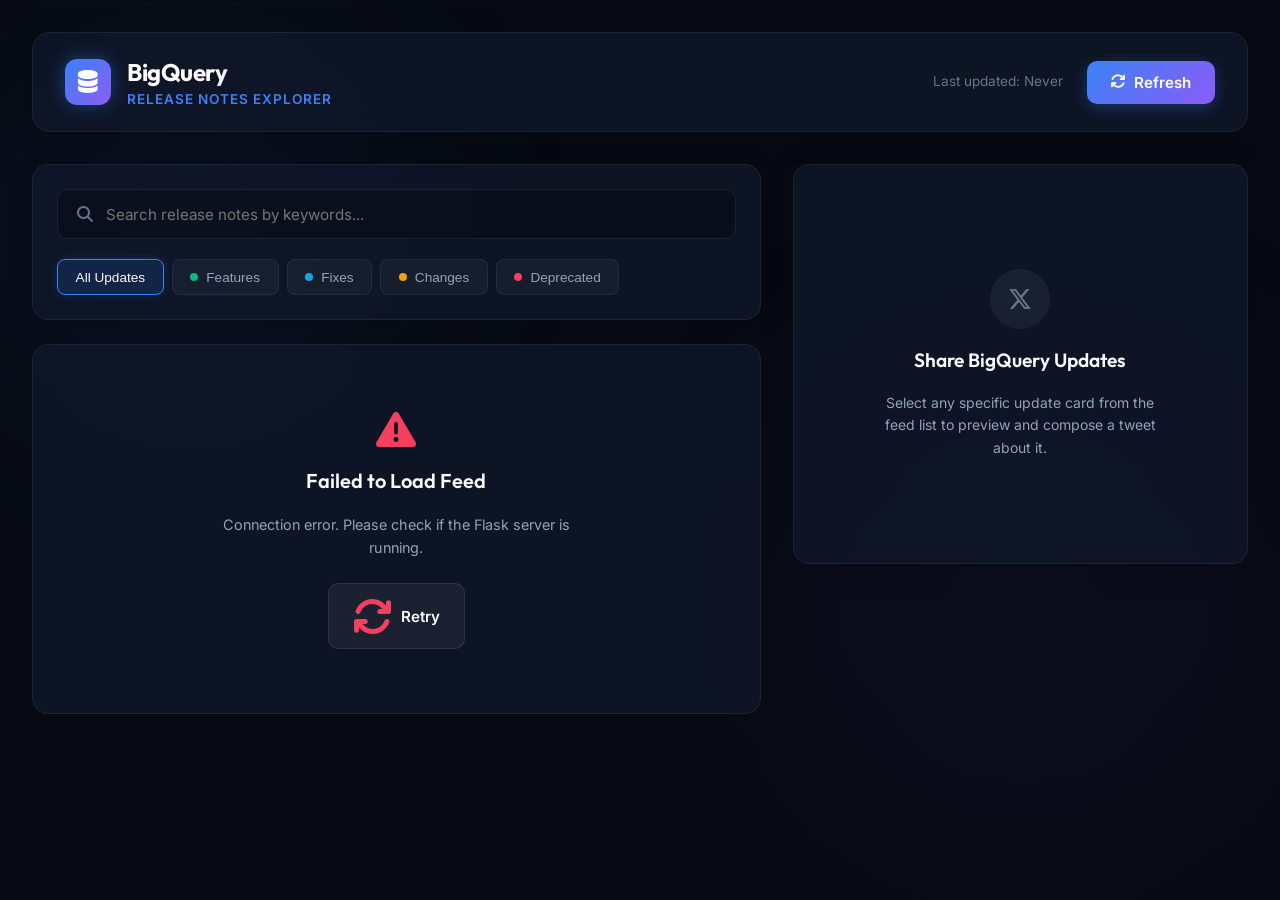
==== templates/index.html @ edd7fe23 "Initial commit: BigQuery Release Notes Explorer" ====
<!DOCTYPE html>
<html lang="en">
<head>
    <meta charset="UTF-8">
    <meta name="viewport" content="width=device-width, initial-scale=1.0">
    <title>BigQuery Release Notes Explorer</title>
    <!-- Google Fonts -->
    <link rel="preconnect" href="https://fonts.googleapis.com">
    <link rel="preconnect" href="https://fonts.gstatic.com" crossorigin>
    <link href="https://fonts.googleapis.com/css2?family=Inter:wght@300;400;500;600;700&family=Outfit:wght@400;500;600;700;800&display=swap" rel="stylesheet">
    <!-- FontAwesome for Premium Icons -->
    <link rel="stylesheet" href="https://cdnjs.cloudflare.com/ajax/libs/font-awesome/6.4.0/css/all.min.css">
    <!-- Custom Style -->
    <link rel="stylesheet" href="/static/css/style.css">
</head>
<body>
    <!-- Background Gradient Blobs for Rich Aesthetics -->
    <div class="bg-glow-1"></div>
    <div class="bg-glow-2"></div>

    <div class="app-container">
        <!-- Header -->
        <header class="app-header">
            <div class="header-logo">
                <div class="logo-icon">
                    <i class="fa-solid fa-database"></i>
                </div>
                <div class="logo-text">
                    <h1>BigQuery</h1>
                    <span>Release Notes Explorer</span>
                </div>
            </div>
            <div class="header-actions">
                <span id="last-updated" class="last-updated">Last updated: Never</span>
                <button id="refresh-btn" class="btn btn-primary btn-refresh" aria-label="Refresh release notes">
                    <i class="fa-solid fa-arrows-rotate spinner-icon"></i>
                    <span>Refresh</span>
                </button>
            </div>
        </header>

        <!-- Main Layout -->
        <main class="app-main">
            <!-- Left Panel: Release Notes List -->
            <section class="feed-section">
                <!-- Filters and Search -->
                <div class="filter-card">
                    <div class="search-box">
                        <i class="fa-solid fa-magnifying-glass search-icon"></i>
                        <input type="text" id="search-input" placeholder="Search release notes by keywords...">
                    </div>
                    <div class="filter-tabs">
                        <button class="filter-tab active" data-type="all">All Updates</button>
                        <button class="filter-tab" data-type="feature"><span class="badge badge-feature"></span> Features</button>
                        <button class="filter-tab" data-type="fix"><span class="badge badge-fix"></span> Fixes</button>
                        <button class="filter-tab" data-type="changed"><span class="badge badge-changed"></span> Changes</button>
                        <button class="filter-tab" data-type="deprecated"><span class="badge badge-deprecated"></span> Deprecated</button>
                    </div>
                </div>

                <!-- Feed Container -->
                <div id="feed-container" class="feed-container">
                    <!-- Loading state, error state, or feed cards will be injected here -->
                    <div class="feed-loading">
                        <i class="fa-solid fa-circle-notch fa-spin loading-spinner"></i>
                        <p>Fetching BigQuery release notes...</p>
                    </div>
                </div>
            </section>

            <!-- Right Panel: Sticky Twitter Share & Composer -->
            <section class="composer-section">
                <div id="composer-card" class="composer-card empty">
                    <!-- Empty State -->
                    <div id="composer-empty" class="composer-empty">
                        <div class="empty-icon">
                            <i class="fa-brands fa-x-twitter"></i>
                        </div>
                        <h3>Share BigQuery Updates</h3>
                        <p>Select any specific update card from the feed list to preview and compose a tweet about it.</p>
                    </div>

                    <!-- Composer Active State (Hidden initially) -->
                    <div id="composer-active" class="composer-active hidden">
                        <h3 class="composer-title"><i class="fa-solid fa-pen-nib"></i> Compose Tweet</h3>
                        
                        <!-- Selected Update Reference -->
                        <div class="selected-update-ref">
                            <div class="ref-meta">
                                <span id="ref-date" class="ref-date">June 12, 2026</span>
                                <span id="ref-badge" class="badge">Feature</span>
                            </div>
                            <p id="ref-snippet" class="ref-snippet">Snippet of the update...</p>
                        </div>

                        <!-- Tweet Preview (Mock Twitter Card) -->
                        <div class="tweet-preview-card">
                            <div class="tweet-header">
                                <div class="tweet-avatar">
                                    <i class="fa-solid fa-user-astronaut"></i>
                                </div>
                                <div class="tweet-author-info">
                                    <span class="tweet-author-name">Cloud Explorer</span>
                                    <span class="tweet-author-handle">@cloud_notes</span>
                                </div>
                                <i class="fa-brands fa-x-twitter tweet-platform-logo"></i>
                            </div>
                            <div class="tweet-body">
                                <textarea id="tweet-textarea" rows="5" placeholder="What's happening?"></textarea>
                            </div>
                            
                            <!-- Character Counter and Helper options -->
                            <div class="tweet-footer">
                                <div class="character-counter" id="char-counter">0 / 280</div>
                                <div class="tweet-actions">
                                    <button class="btn-icon" id="btn-shorten" title="Shorten content to fit limit">
                                        <i class="fa-solid fa-scissors"></i>
                                    </button>
                                    <button class="btn-icon" id="btn-add-hashtags" title="Append hashtags">
                                        <i class="fa-solid fa-hashtag"></i>
                                    </button>
                                </div>
                            </div>
                        </div>

                        <!-- Composer Buttons -->
                        <div class="composer-actions">
                            <button id="btn-copy" class="btn btn-secondary">
                                <i class="fa-regular fa-copy"></i> Copy Text
                            </button>
                            <button id="btn-tweet" class="btn btn-tweet-post">
                                <i class="fa-brands fa-x-twitter"></i> Post on X
                            </button>
                        </div>
                    </div>
                </div>
            </section>
        </main>
    </div>

    <!-- Notification system for Clipboard and success actions -->
    <div id="toast" class="toast hidden">
        <i class="fa-solid fa-circle-check toast-icon"></i>
        <span id="toast-message">Copied to clipboard!</span>
    </div>

    <!-- App Logic -->
    <script src="/static/js/app.js"></script>
</body>
</html>
---- static/css/style.css ----
/* Modern Sleek UI Stylesheet - BigQuery Release Notes Explorer */

:root {
    --bg-dark: #070a13;
    --card-bg: rgba(17, 24, 43, 0.75);
    --card-border: rgba(255, 255, 255, 0.06);
    --card-hover-border: rgba(59, 130, 246, 0.4);
    
    --text-primary: #f8fafc;
    --text-secondary: #94a3b8;
    --text-muted: #64748b;
    
    --primary: #3b82f6;
    --primary-gradient: linear-gradient(135deg, #3b82f6 0%, #8b5cf6 100%);
    --primary-glow: rgba(59, 130, 246, 0.25);
    
    --success: #10b981;
    --success-bg: rgba(16, 185, 129, 0.12);
    --info: #0ea5e9;
    --info-bg: rgba(14, 165, 233, 0.12);
    --warning: #f59e0b;
    --warning-bg: rgba(245, 158, 11, 0.12);
    --danger: #f43f5e;
    --danger-bg: rgba(244, 63, 94, 0.12);
    
    --font-heading: 'Outfit', -apple-system, BlinkMacSystemFont, "Segoe UI", Roboto, sans-serif;
    --font-body: 'Inter', -apple-system, BlinkMacSystemFont, "Segoe UI", Roboto, sans-serif;
    
    --transition-fast: 0.2s cubic-bezier(0.4, 0, 0.2, 1);
    --transition-normal: 0.3s cubic-bezier(0.4, 0, 0.2, 1);
}

/* Reset & Base Styles */
* {
    box-sizing: border-box;
    margin: 0;
    padding: 0;
}

body {
    background-color: var(--bg-dark);
    color: var(--text-primary);
    font-family: var(--font-body);
    min-height: 100vh;
    overflow-x: hidden;
    position: relative;
    line-height: 1.6;
}

/* Background Glowing Orbs */
.bg-glow-1 {
    position: fixed;
    top: -10%;
    left: -10%;
    width: 50vw;
    height: 50vw;
    border-radius: 50%;
    background: radial-gradient(circle, rgba(59, 130, 246, 0.08) 0%, rgba(139, 92, 246, 0) 70%);
    z-index: -1;
    pointer-events: none;
    filter: blur(80px);
}

.bg-glow-2 {
    position: fixed;
    bottom: -10%;
    right: -10%;
    width: 60vw;
    height: 60vw;
    border-radius: 50%;
    background: radial-gradient(circle, rgba(139, 92, 246, 0.06) 0%, rgba(59, 130, 246, 0) 70%);
    z-index: -1;
    pointer-events: none;
    filter: blur(100px);
}

/* App Container Layout */
.app-container {
    max-width: 1400px;
    margin: 0 auto;
    padding: 2rem;
    display: flex;
    flex-direction: column;
    gap: 2rem;
    min-height: 100vh;
}

/* Header styling */
.app-header {
    display: flex;
    justify-content: space-between;
    align-items: center;
    padding: 1.25rem 2rem;
    background: var(--card-bg);
    border: 1px solid var(--card-border);
    border-radius: 18px;
    backdrop-filter: blur(16px);
    -webkit-backdrop-filter: blur(16px);
    box-shadow: 0 4px 30px rgba(0, 0, 0, 0.2);
}

.header-logo {
    display: flex;
    align-items: center;
    gap: 1rem;
}

.logo-icon {
    width: 46px;
    height: 46px;
    border-radius: 12px;
    background: var(--primary-gradient);
    display: flex;
    align-items: center;
    justify-content: center;
    box-shadow: 0 0 20px rgba(59, 130, 246, 0.4);
}

.logo-icon i {
    font-size: 1.4rem;
    color: #fff;
}

.logo-text h1 {
    font-family: var(--font-heading);
    font-size: 1.5rem;
    font-weight: 700;
    letter-spacing: -0.5px;
    background: linear-gradient(120deg, #fff 40%, var(--text-secondary) 100%);
    -webkit-background-clip: text;
    -webkit-text-fill-color: transparent;
}

.logo-text span {
    font-size: 0.85rem;
    color: var(--primary);
    font-weight: 600;
    text-transform: uppercase;
    letter-spacing: 1px;
    display: block;
    margin-top: -2px;
}

.header-actions {
    display: flex;
    align-items: center;
    gap: 1.5rem;
}

.last-updated {
    font-size: 0.85rem;
    color: var(--text-muted);
}

/* Buttons */
.btn {
    display: inline-flex;
    align-items: center;
    justify-content: center;
    gap: 0.5rem;
    padding: 0.75rem 1.5rem;
    border-radius: 10px;
    font-family: var(--font-body);
    font-size: 0.95rem;
    font-weight: 600;
    cursor: pointer;
    transition: all var(--transition-fast);
    border: none;
    outline: none;
}

.btn-primary {
    background: var(--primary-gradient);
    color: #fff;
    box-shadow: 0 4px 15px rgba(59, 130, 246, 0.3);
}

.btn-primary:hover {
    transform: translateY(-2px);
    box-shadow: 0 6px 20px rgba(59, 130, 246, 0.4), 0 0 15px var(--primary-glow);
}

.btn-primary:active {
    transform: translateY(0);
}

.btn-secondary {
    background: rgba(255, 255, 255, 0.06);
    color: var(--text-primary);
    border: 1px solid rgba(255, 255, 255, 0.08);
}

.btn-secondary:hover {
    background: rgba(255, 255, 255, 0.12);
    border-color: rgba(255, 255, 255, 0.2);
}

.btn-tweet-post {
    background: #fff;
    color: #000;
    font-family: var(--font-heading);
    font-weight: 700;
}

.btn-tweet-post:hover {
    background: #e2e8f0;
    transform: translateY(-2px);
    box-shadow: 0 4px 15px rgba(255, 255, 255, 0.15);
}

.btn-icon {
    width: 38px;
    height: 38px;
    border-radius: 8px;
    background: rgba(255, 255, 255, 0.05);
    border: 1px solid rgba(255, 255, 255, 0.08);
    color: var(--text-secondary);
    cursor: pointer;
    display: inline-flex;
    align-items: center;
    justify-content: center;
    transition: all var(--transition-fast);
}

.btn-icon:hover {
    background: rgba(255, 255, 255, 0.1);
    color: var(--text-primary);
    border-color: rgba(255, 255, 255, 0.2);
}

/* Spinner Animation for Refresh Button */
.spinner-icon {
    transition: transform 0.8s ease-in-out;
}

.refreshing .spinner-icon {
    animation: rotate 1s linear infinite;
}

@keyframes rotate {
    from { transform: rotate(0deg); }
    to { transform: rotate(360deg); }
}

/* Main Content Grid */
.app-main {
    display: grid;
    grid-template-columns: 1.6fr 1fr;
    gap: 2rem;
    align-items: start;
}

/* Filters Component */
.filter-card {
    background: var(--card-bg);
    border: 1px solid var(--card-border);
    border-radius: 16px;
    padding: 1.5rem;
    margin-bottom: 1.5rem;
    backdrop-filter: blur(12px);
    display: flex;
    flex-direction: column;
    gap: 1.25rem;
    box-shadow: 0 4px 24px rgba(0, 0, 0, 0.15);
}

.search-box {
    position: relative;
    width: 100%;
}

.search-icon {
    position: absolute;
    left: 1.25rem;
    top: 50%;
    transform: translateY(-50%);
    color: var(--text-muted);
    font-size: 1rem;
}

.search-box input {
    width: 100%;
    padding: 0.9rem 1.25rem 0.9rem 3rem;
    background: rgba(0, 0, 0, 0.25);
    border: 1px solid rgba(255, 255, 255, 0.08);
    border-radius: 10px;
    color: var(--text-primary);
    font-family: var(--font-body);
    font-size: 0.95rem;
    transition: all var(--transition-fast);
    outline: none;
}

.search-box input:focus {
    border-color: var(--primary);
    box-shadow: 0 0 12px var(--primary-glow);
    background: rgba(0, 0, 0, 0.4);
}

.filter-tabs {
    display: flex;
    flex-wrap: wrap;
    gap: 0.5rem;
}

.filter-tab {
    background: rgba(255, 255, 255, 0.04);
    color: var(--text-secondary);
    border: 1px solid rgba(255, 255, 255, 0.06);
    padding: 0.6rem 1.1rem;
    border-radius: 8px;
    font-size: 0.85rem;
    font-weight: 500;
    cursor: pointer;
    transition: all var(--transition-fast);
    display: flex;
    align-items: center;
    gap: 0.5rem;
}

.filter-tab:hover {
    background: rgba(255, 255, 255, 0.08);
    color: var(--text-primary);
}

.filter-tab.active {
    background: rgba(59, 130, 246, 0.15);
    color: var(--text-primary);
    border-color: var(--primary);
    box-shadow: 0 0 10px rgba(59, 130, 246, 0.2);
}

/* Badges for types */
.badge {
    display: inline-flex;
    align-items: center;
    justify-content: center;
    width: 8px;
    height: 8px;
    border-radius: 50%;
}

.badge-feature { background-color: var(--success); }
.badge-fix { background-color: var(--info); }
.badge-changed { background-color: var(--warning); }
.badge-deprecated { background-color: var(--danger); }

/* Text badges for cards */
.tag-badge {
    padding: 0.3rem 0.75rem;
    border-radius: 20px;
    font-size: 0.75rem;
    font-weight: 600;
    text-transform: uppercase;
    letter-spacing: 0.5px;
}

.tag-badge.feature {
    background: var(--success-bg);
    color: var(--success);
}
.tag-badge.fix {
    background: var(--info-bg);
    color: var(--info);
}
.tag-badge.changed {
    background: var(--warning-bg);
    color: var(--warning);
}
.tag-badge.deprecated {
    background: var(--danger-bg);
    color: var(--danger);
}
.tag-badge.general {
    background: rgba(255, 255, 255, 0.08);
    color: var(--text-secondary);
}

/* Feed Container States */
.feed-container {
    display: flex;
    flex-direction: column;
    gap: 1.5rem;
}

.feed-loading, .feed-error, .feed-empty {
    background: var(--card-bg);
    border: 1px solid var(--card-border);
    border-radius: 16px;
    padding: 4rem 2rem;
    text-align: center;
    backdrop-filter: blur(12px);
    display: flex;
    flex-direction: column;
    align-items: center;
    justify-content: center;
    gap: 1rem;
}

.loading-spinner {
    font-size: 2.5rem;
    color: var(--primary);
}

.feed-loading p {
    color: var(--text-secondary);
    font-size: 0.95rem;
}

.feed-error i {
    font-size: 2.5rem;
    color: var(--danger);
}

.feed-error h3 {
    font-family: var(--font-heading);
    font-size: 1.25rem;
    font-weight: 600;
}

.feed-error p {
    color: var(--text-secondary);
    max-width: 400px;
    font-size: 0.9rem;
}

/* Release Group (By Date) */
.release-date-group {
    display: flex;
    flex-direction: column;
    gap: 0.75rem;
}

.group-date-header {
    font-family: var(--font-heading);
    font-size: 1.1rem;
    font-weight: 700;
    color: var(--text-secondary);
    padding-left: 0.5rem;
    margin-top: 0.5rem;
    display: flex;
    align-items: center;
    gap: 0.75rem;
}

.group-date-header::after {
    content: '';
    flex: 1;
    height: 1px;
    background: rgba(255, 255, 255, 0.06);
}

/* Release Item Card */
.release-item-card {
    background: var(--card-bg);
    border: 1px solid var(--card-border);
    border-radius: 12px;
    padding: 1.25rem 1.5rem;
    cursor: pointer;
    transition: all var(--transition-normal);
    position: relative;
    overflow: hidden;
    backdrop-filter: blur(8px);
}

.release-item-card::before {
    content: '';
    position: absolute;
    top: 0;
    left: 0;
    bottom: 0;
    width: 4px;
    background: transparent;
    transition: all var(--transition-fast);
}

.release-item-card:hover {
    transform: translateY(-2px);
    border-color: rgba(255, 255, 255, 0.15);
    background: rgba(23, 31, 56, 0.85);
    box-shadow: 0 6px 20px rgba(0, 0, 0, 0.15);
}

/* Selected Card State */
.release-item-card.selected {
    border-color: var(--primary);
    background: rgba(23, 31, 56, 0.95);
    box-shadow: 0 0 20px var(--primary-glow);
}

.release-item-card.selected::before {
    background: var(--primary-gradient);
}

/* Specific color tags matching on left side of selected card */
.release-item-card.selected.type-feature::before { background: var(--success); }
.release-item-card.selected.type-fix::before { background: var(--info); }
.release-item-card.selected.type-changed::before { background: var(--warning); }
.release-item-card.selected.type-deprecated::before { background: var(--danger); }

.release-item-card.type-feature:hover { border-color: rgba(16, 185, 129, 0.3); }
.release-item-card.type-fix:hover { border-color: rgba(14, 165, 233, 0.3); }
.release-item-card.type-changed:hover { border-color: rgba(245, 158, 11, 0.3); }
.release-item-card.type-deprecated:hover { border-color: rgba(244, 63, 94, 0.3); }

.release-card-header {
    display: flex;
    justify-content: space-between;
    align-items: center;
    margin-bottom: 0.75rem;
}

.card-meta {
    display: flex;
    align-items: center;
    gap: 0.75rem;
}

.card-select-indicator {
    color: var(--text-muted);
    font-size: 0.85rem;
    display: flex;
    align-items: center;
    gap: 0.25rem;
    opacity: 0;
    transition: opacity var(--transition-fast);
}

.release-item-card:hover .card-select-indicator {
    opacity: 1;
}

.release-item-card.selected .card-select-indicator {
    opacity: 1;
    color: var(--primary);
}

.release-card-body {
    color: var(--text-secondary);
    font-size: 0.925rem;
}

/* Format release note HTML styling inside body */
.release-card-body p {
    margin-bottom: 0.75rem;
}
.release-card-body p:last-child {
    margin-bottom: 0;
}

.release-card-body a {
    color: var(--primary);
    text-decoration: none;
    font-weight: 500;
    transition: color var(--transition-fast);
}

.release-card-body a:hover {
    color: #8b5cf6;
    text-decoration: underline;
}

.release-card-body code {
    background: rgba(0, 0, 0, 0.3);
    color: #e2e8f0;
    padding: 0.15rem 0.4rem;
    border-radius: 4px;
    font-family: monospace;
    font-size: 0.85rem;
    border: 1px solid rgba(255, 255, 255, 0.05);
}

.release-card-body ul, .release-card-body ol {
    margin-left: 1.25rem;
    margin-bottom: 0.75rem;
}

.release-card-body li {
    margin-bottom: 0.25rem;
}

/* Composer Right Column Panel */
.composer-section {
    position: sticky;
    top: 2rem;
}

.composer-card {
    background: var(--card-bg);
    border: 1px solid var(--card-border);
    border-radius: 16px;
    padding: 2rem;
    backdrop-filter: blur(12px);
    box-shadow: 0 4px 30px rgba(0, 0, 0, 0.15);
    transition: all var(--transition-normal);
    min-height: 400px;
    display: flex;
    flex-direction: column;
}

/* Empty composer state */
.composer-empty {
    display: flex;
    flex-direction: column;
    align-items: center;
    justify-content: center;
    text-align: center;
    flex: 1;
    gap: 1rem;
    padding: 3rem 1rem;
}

.empty-icon {
    width: 60px;
    height: 60px;
    border-radius: 50%;
    background: rgba(255, 255, 255, 0.05);
    display: flex;
    align-items: center;
    justify-content: center;
    font-size: 1.5rem;
    color: var(--text-muted);
}

.composer-empty h3 {
    font-family: var(--font-heading);
    font-size: 1.2rem;
    font-weight: 600;
}

.composer-empty p {
    color: var(--text-secondary);
    font-size: 0.875rem;
    max-width: 280px;
}

/* Composer Active State */
.composer-active {
    display: flex;
    flex-direction: column;
    gap: 1.5rem;
    height: 100%;
}

.composer-title {
    font-family: var(--font-heading);
    font-size: 1.25rem;
    font-weight: 700;
    display: flex;
    align-items: center;
    gap: 0.5rem;
}

/* Selection context snippet */
.selected-update-ref {
    background: rgba(0, 0, 0, 0.2);
    border: 1px solid rgba(255, 255, 255, 0.04);
    border-radius: 10px;
    padding: 1rem;
}

.ref-meta {
    display: flex;
    justify-content: space-between;
    align-items: center;
    margin-bottom: 0.5rem;
}

.ref-date {
    font-size: 0.8rem;
    font-weight: 500;
    color: var(--text-muted);
}

.ref-snippet {
    font-size: 0.85rem;
    color: var(--text-secondary);
    display: -webkit-box;
    -webkit-line-clamp: 2;
    -webkit-box-orient: vertical;
    overflow: hidden;
}

/* Mock Twitter Card styling */
.tweet-preview-card {
    border: 1px solid rgba(255, 255, 255, 0.08);
    background: #000000;
    border-radius: 14px;
    padding: 1.25rem;
    display: flex;
    flex-direction: column;
    gap: 0.75rem;
    box-shadow: 0 4px 20px rgba(0, 0, 0, 0.3);
}

.tweet-header {
    display: flex;
    align-items: center;
    gap: 0.75rem;
    position: relative;
}

.tweet-avatar {
    width: 40px;
    height: 40px;
    border-radius: 50%;
    background: var(--primary-gradient);
    display: flex;
    align-items: center;
    justify-content: center;
    color: #fff;
    font-size: 1.1rem;
}

.tweet-author-info {
    display: flex;
    flex-direction: column;
}

.tweet-author-name {
    font-weight: 700;
    font-size: 0.95rem;
    color: #f7f9f9;
}

.tweet-author-handle {
    color: #71767b;
    font-size: 0.85rem;
}

.tweet-platform-logo {
    position: absolute;
    right: 0;
    top: 0;
    font-size: 1.2rem;
    color: #71767b;
}

.tweet-body textarea {
    width: 100%;
    background: transparent;
    border: none;
    resize: none;
    color: #e7e9ea;
    font-family: -apple-system, BlinkMacSystemFont, "Segoe UI", Roboto, Helvetica, Arial, sans-serif;
    font-size: 1rem;
    line-height: 1.5;
    outline: none;
    margin-top: 0.25rem;
}

.tweet-footer {
    display: flex;
    justify-content: space-between;
    align-items: center;
    border-top: 1px solid #2f3336;
    padding-top: 0.75rem;
}

.character-counter {
    font-size: 0.8rem;
    color: #71767b;
    font-weight: 500;
}

.character-counter.warning {
    color: var(--warning);
}

.character-counter.danger {
    color: var(--danger);
    font-weight: 700;
}

.tweet-actions {
    display: flex;
    gap: 0.5rem;
}

.composer-actions {
    display: grid;
    grid-template-columns: 1fr 1fr;
    gap: 1rem;
    margin-top: auto;
}

/* Toast Notification */
.toast {
    position: fixed;
    bottom: 2rem;
    right: 2rem;
    background: #1e293b;
    border: 1px solid rgba(255, 255, 255, 0.1);
    padding: 1rem 1.5rem;
    border-radius: 10px;
    box-shadow: 0 10px 25px rgba(0, 0, 0, 0.3);
    display: flex;
    align-items: center;
    gap: 0.75rem;
    z-index: 9999;
    transform: translateY(0);
    transition: opacity var(--transition-normal), transform var(--transition-normal);
}

.toast.hidden {
    opacity: 0;
    transform: translateY(20px);
    pointer-events: none;
}

.toast-icon {
    color: var(--success);
    font-size: 1.2rem;
}

#toast-message {
    font-size: 0.9rem;
    font-weight: 500;
}

/* Helper Utilities */
.hidden {
    display: none !important;
}

/* Responsive Styles */
@media (max-width: 1024px) {
    .app-main {
        grid-template-columns: 1fr;
    }
    .composer-section {
        position: static;
    }
    .composer-card {
        min-height: auto;
    }
}

@media (max-width: 640px) {
    .app-container {
        padding: 1rem;
    }
    .app-header {
        flex-direction: column;
        gap: 1rem;
        text-align: center;
        padding: 1.5rem 1rem;
    }
    .header-actions {
        flex-direction: column;
        gap: 0.5rem;
        width: 100%;
    }
    .btn-refresh {
        width: 100%;
    }
    .filter-tabs {
        justify-content: center;
    }
    .composer-actions {
        grid-template-columns: 1fr;
    }
}
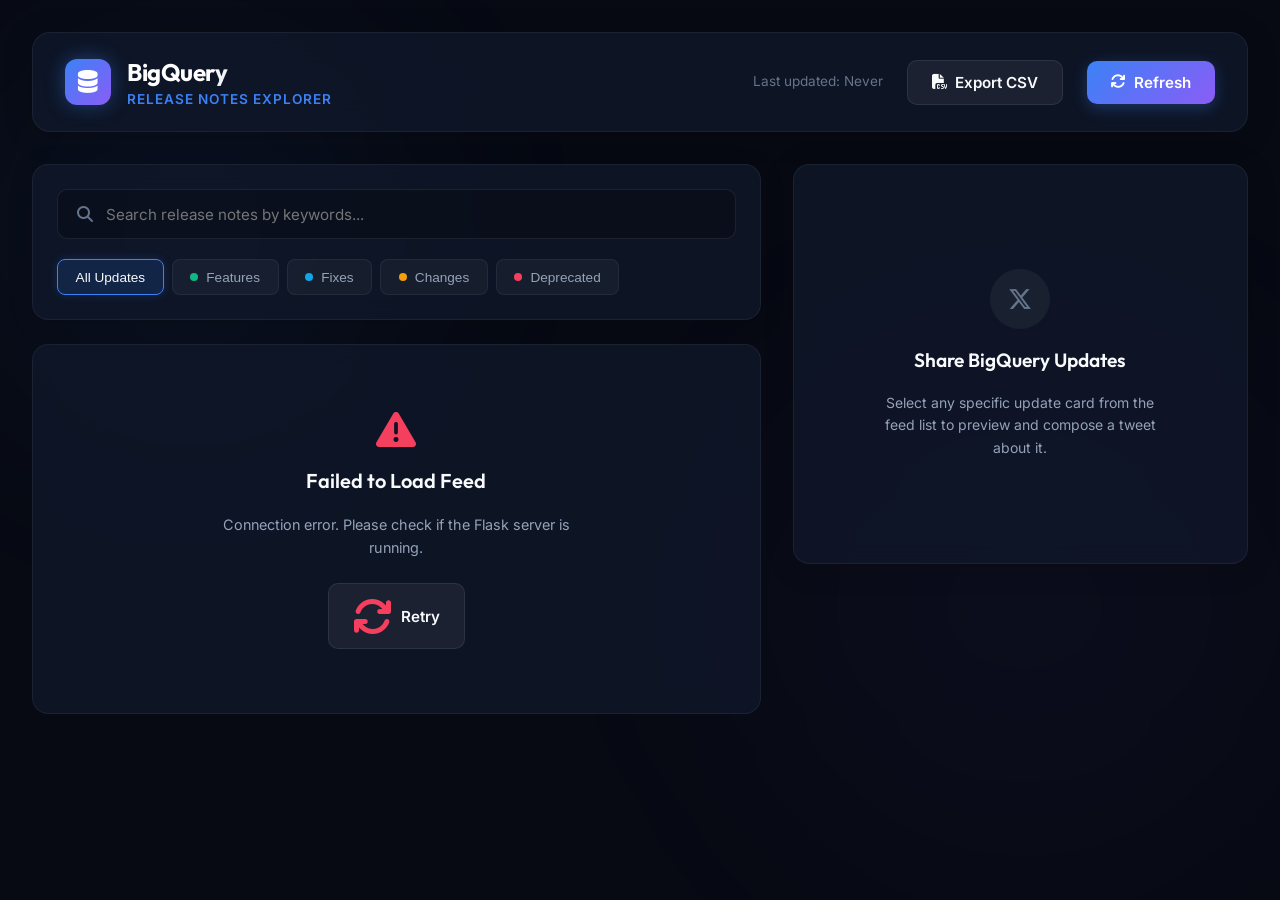
==== commit 593e734c: "feat: add copy-to-clipboard on each card and CSV exporting utility" ====
--- a/templates/index.html
+++ b/templates/index.html
@@ -32,6 +32,10 @@
             </div>
             <div class="header-actions">
                 <span id="last-updated" class="last-updated">Last updated: Never</span>
+                <button id="export-csv-btn" class="btn btn-secondary" aria-label="Export filtered release notes to CSV">
+                    <i class="fa-solid fa-file-csv"></i>
+                    <span>Export CSV</span>
+                </button>
                 <button id="refresh-btn" class="btn btn-primary btn-refresh" aria-label="Refresh release notes">
                     <i class="fa-solid fa-arrows-rotate spinner-icon"></i>
                     <span>Refresh</span>
--- a/static/css/style.css
+++ b/static/css/style.css
@@ -535,6 +535,44 @@
     color: var(--primary);
 }
 
+.card-header-actions {
+    display: flex;
+    align-items: center;
+    gap: 0.75rem;
+}
+
+.btn-card-copy {
+    background: transparent;
+    border: none;
+    color: var(--text-muted);
+    cursor: pointer;
+    font-size: 0.85rem;
+    padding: 0.25rem;
+    display: flex;
+    align-items: center;
+    justify-content: center;
+    transition: all var(--transition-fast);
+    opacity: 0;
+}
+
+.release-item-card:hover .btn-card-copy {
+    opacity: 0.7;
+}
+
+.release-item-card:hover .btn-card-copy:hover {
+    opacity: 1;
+    color: var(--text-primary);
+    transform: scale(1.15);
+}
+
+.release-item-card.selected .btn-card-copy {
+    opacity: 0.7;
+}
+
+.release-item-card.selected .btn-card-copy:hover {
+    opacity: 1;
+}
+
 .release-card-body {
     color: var(--text-secondary);
     font-size: 0.925rem;
